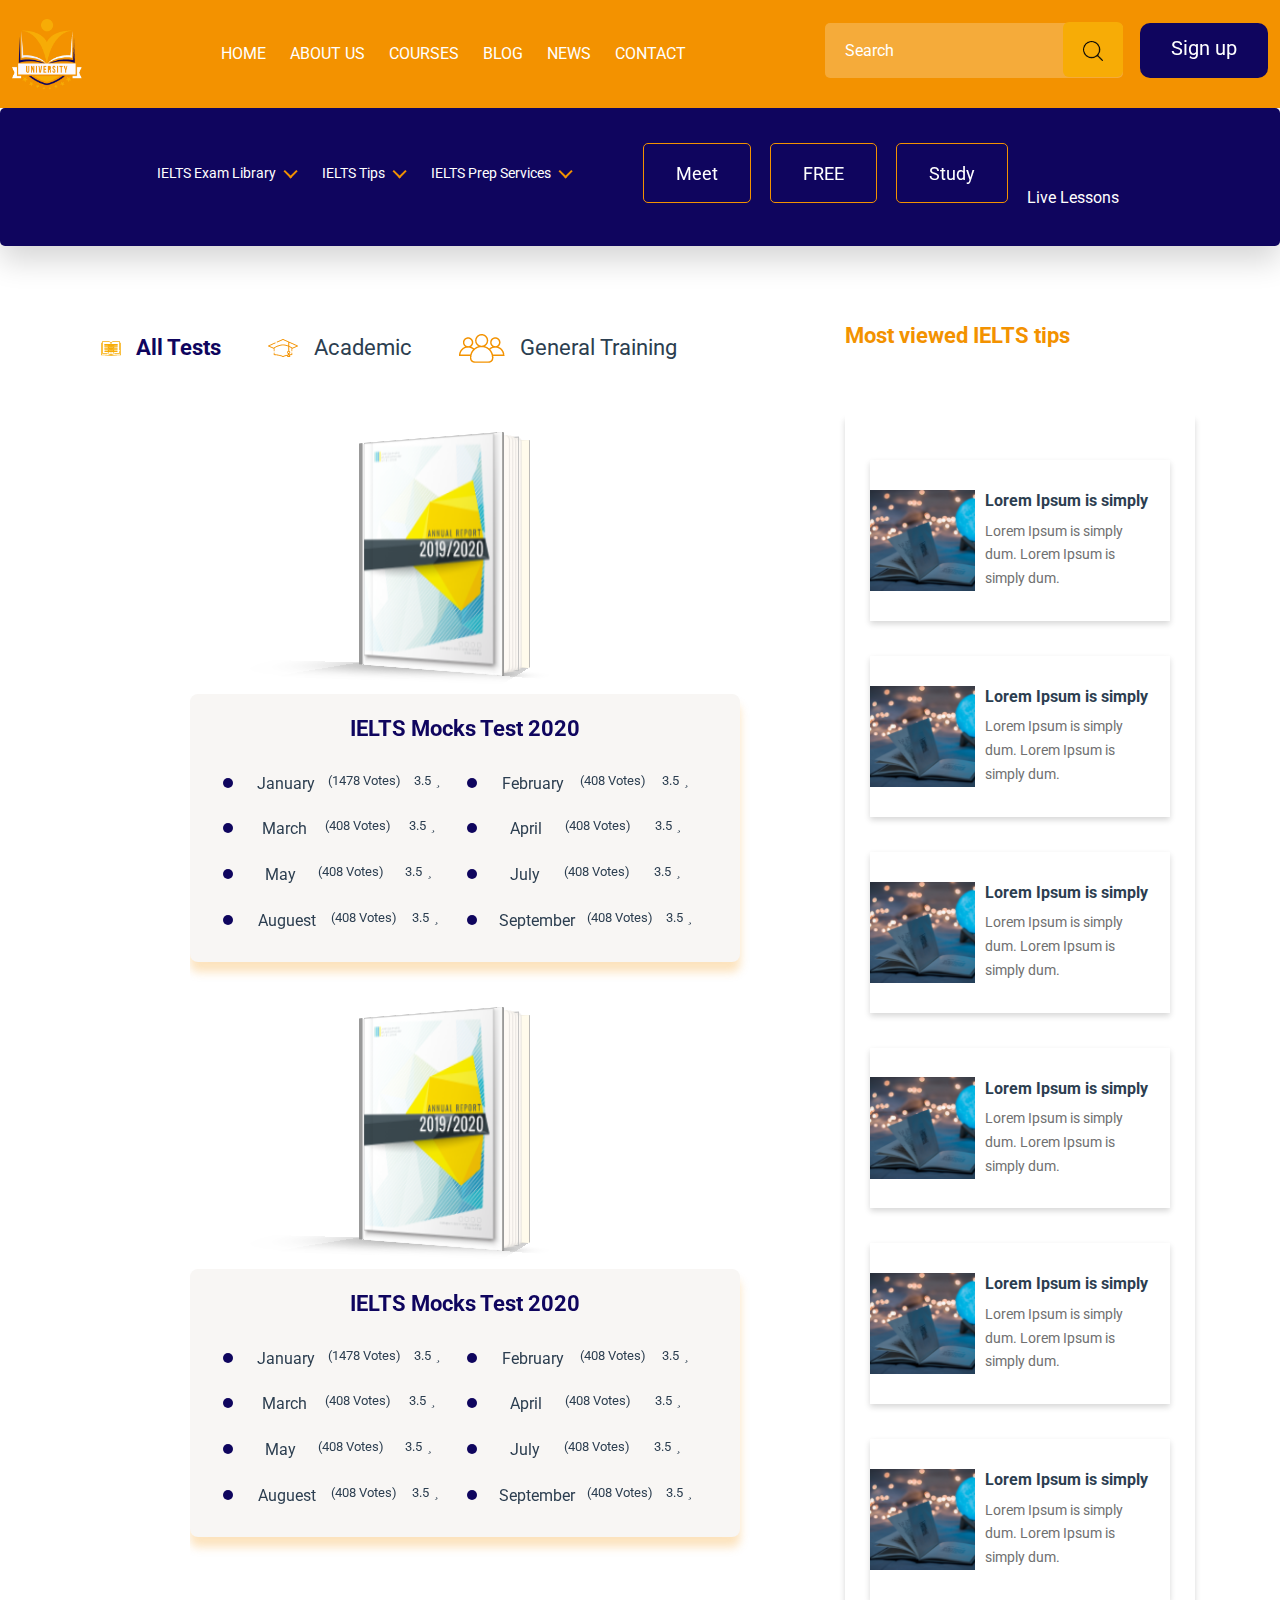
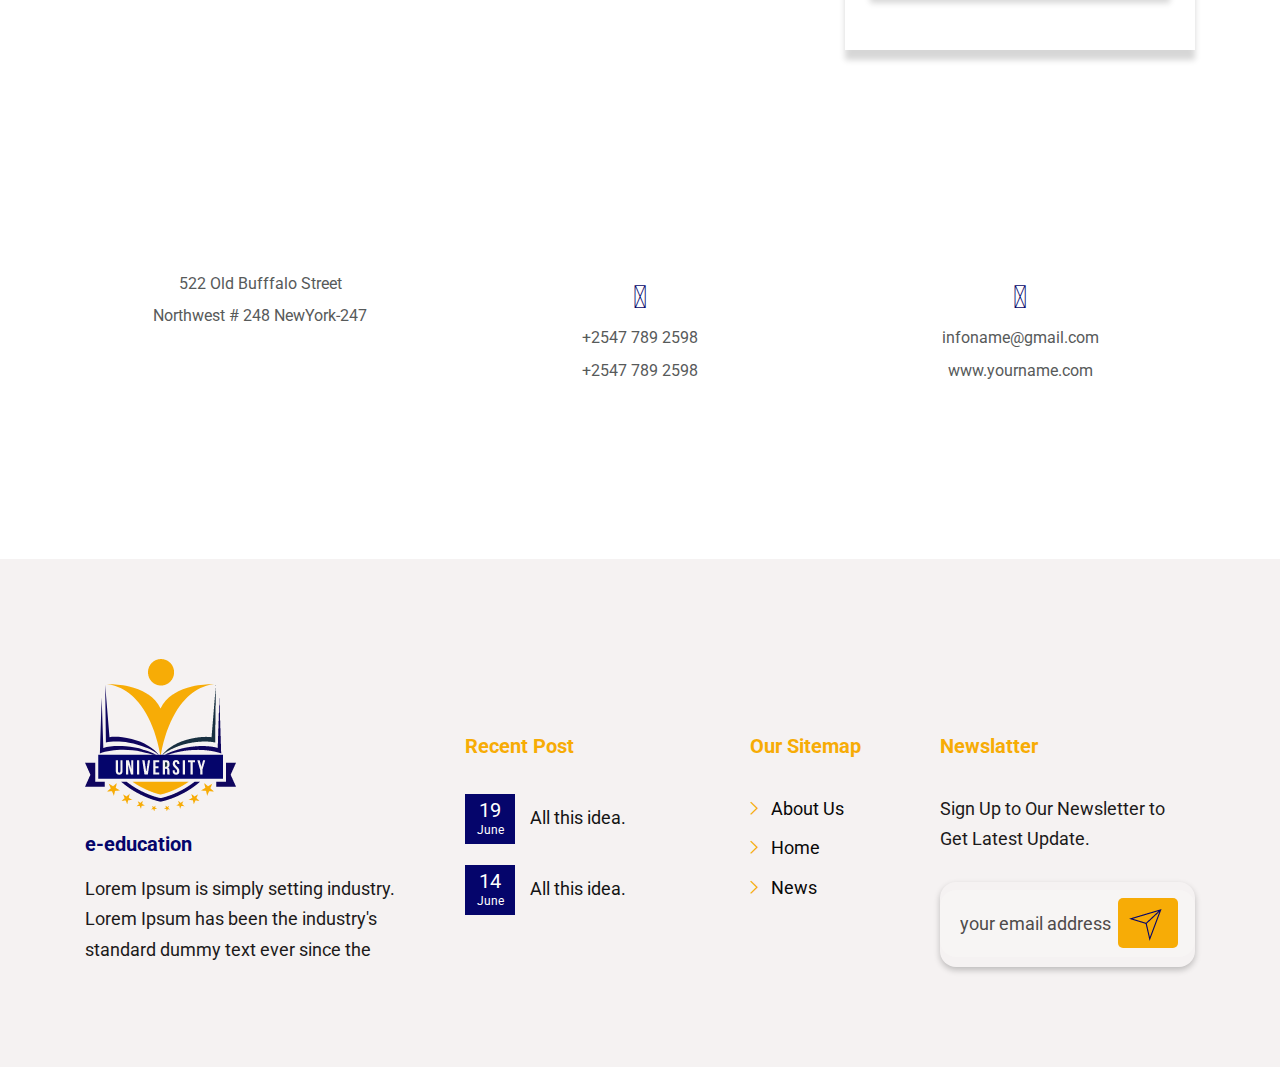
==== 1st assignment/webtem.html @ dbf41677 "Add files via upload" ====
<!DOCTYPE html>
<html lang="zxx">
    <head>
        <meta charset="UTF-8">
        <meta name="viewport" content="width=device-width, initial-scale=1.0">
        <meta http-equiv="X-UA-Compatible" content="IE=edge"/>
        <meta http-equiv="X-UA-Compatible" content="ie=edge">
        <title>
            E-Education - Charity Web Template</title>
        <!-- Place favicon.png in the root directory -->
        <link rel="shortcut icon" type="image/x-icon" href="assets/img/favicon.png">

        <!-- Stylesheet -->
        <link rel="stylesheet" href="assets/css/vendor.css">
        <link rel="stylesheet" href="assets/css/nice-select.css">
        <link rel="stylesheet" href="assets/css/style.css">
        <link rel="stylesheet" href="assets/css/responsive.css">

    </head>
    <body>

        <!-- preloader area start -->
        <!-- <div class="preloader" id="preloader">
        <div class="preloader-inner">
            <div class="spinner">
                <div class="dot1"></div>
                <div class="dot2"></div>
            </div>
        </div>
    </div>
    <div class="body-overlay" id="body-overlay"></div> -->
        <!-- preloader area end -->

        <!-- navbar start -->
        <div class="navbar-area bg-yellow">
            <nav class="navbar navbar-expand-lg">
                <div class="container nav-container">
                    <div class="responsive-mobile-menu">
                        <button
                            class="menu toggle-btn d-block d-lg-none"
                            data-target="#themefie_main_menu"
                            aria-expanded="false"
                            aria-label="Toggle navigation">
                            <span class="icon-left"></span>
                            <span class="icon-right"></span>
                        </button>
                    </div>
                    <div class="logo">
                        <a class="main-logo" href="index.html"><img src="assets/img/logo.png" alt="img"></a>
                    </div>
                    <div class="nav-right-part nav-right-part-mobile">
                        <ul>
                            <li>
                                <a class="search header-search" href="#">
                                    <i class="fa fa-search"></i>
                                </a>
                            </li>
                            <li class="">
                                <a class="login-btn" href="#">Sign up</a>
                            </li>
                        </ul>
                    </div>
                    <div class="collapse navbar-collapse" id="themefie_main_menu">
                        <ul class="navbar-nav menu-open">
                            <li>
                                <a href="index.html">HOME</a>
                            </li>
                            <li>
                                <a href="about.html">ABOUT US</a>
                            </li>
                            <li>
                                <a href="course.html">COURSES</a>
                            </li>
                            <li>
                                <a href="blog.html">BLOG</a>
                            </li>
                            <li>
                                <a href="news.html">NEWS</a>
                            </li>
                            <li>
                                <a href="contact.html">CONTACT</a>
                            </li>
                        </ul>
                    </div>
                    <div class="nav-right-part nav-right-part-desktop">
                        <ul>
                            <li>
                                <div class="single-search-wrap">
                                    <input type="text" placeholder="Search">
                                    <button><img src="assets/img/icon/searching.png"></button>
                                </div>
                            </li>
                            <li class="">
                                <a class="btn btn-blue" href="#">Sign up</a>
                            </li>
                        </ul>
                    </div>
                </div>
            </nav>
        </div>
        <!-- navbar end -->

        <!-- Filter Area start -->
        <div class="filter-area bg-blue">
            <div class="container">
                <div class="row">
                    <div class="col-12">
                        <ul class="filter-item">
                            <li>
                                <ul>
                                    <li>
                                        <select>
                                            <option data-display="IELTS Exam Library">IELTS Exam Library</option>
                                            <option value="1">Some option</option>
                                            <option value="2">Another option</option>
                                            <option value="3">A disabled option</option>
                                            <option value="4">Potato</option>
                                        </select>
                                    </li>
                                    <li>
                                        <select>
                                            <option data-display="IELTS Tips">IELTS Tips</option>
                                            <option value="1">Some option</option>
                                            <option value="2">Another option</option>
                                            <option value="3">A disabled option</option>
                                            <option value="4">Potato</option>
                                        </select>
                                    </li>
                                    <li>
                                        <select>
                                            <option data-display="IELTS Prep Services">IELTS Prep Services</option>
                                            <option value="1">Some option</option>
                                            <option value="2">Another option</option>
                                            <option value="3">A disabled option</option>
                                            <option value="4">Potato</option>
                                        </select>
                                    </li>
                                </ul>
                            </li>
                            <li>
                                <ul class="filter-button">
                                    <li>
                                        <a class="btn btn-outline" href="#">Meet</a>
                                    </li>
                                    <li>
                                        <a class="btn btn-outline" href="#">FREE</a>
                                    </li>
                                    <li>
                                        <a class="btn btn-outline" href="#">Study</a>
                                    </li>
                                    <li>
                                        <a href="#">Live Lessons</a>
                                    </li>
                                </ul>
                            </li>
                        </ul>
                    </div>
                </div>
            </div>
        </div>
        <!-- Filter Area End -->

        <div class="course-area">
            <div class="container">
                <div class="row">
                    <div class="col-lg-8">
                        <ul class="nav nav-pills" id="pills-tab" role="tablist">
                            <li class="nav-item" role="presentation">
                                <a
                                    class="nav-link active"
                                    id="pills-home-tab"
                                    data-toggle="pill"
                                    href="#pills-home"
                                    role="tab"
                                    aria-controls="pills-home"
                                    aria-selected="true"><img src="assets/img/icon/book.png" alt="Icon">
                                    All Tests</a>
                            </li>
                            <li class="nav-item" role="presentation">
                                <a
                                    class="nav-link"
                                    id="pills-profile-tab"
                                    data-toggle="pill"
                                    href="#pills-profile"
                                    role="tab"
                                    aria-controls="pills-profile"
                                    aria-selected="false"><img src="assets/img/icon/mortarboard.png" alt="Icon">
                                    Academic</a>
                            </li>
                            <li class="nav-item" role="presentation">
                                <a
                                    class="nav-link"
                                    id="pills-contact-tab"
                                    data-toggle="pill"
                                    href="#pills-contact"
                                    role="tab"
                                    aria-controls="pills-contact"
                                    aria-selected="false"><img src="assets/img/icon/group.png" alt="Icon">
                                    General Training</a>
                            </li>
                        </ul>
                        <div class="tab-content" id="pills-tabContent">
                            <div
                                class="tab-pane fade show active"
                                id="pills-home"
                                role="tabpanel"
                                aria-labelledby="pills-home-tab">
                                <div class="row">
                                    <div class="col-lg-12">
                                        <div>
                                            <ul class="align">
                                                <li>
                                                    <figure class='book'>
                                                        <!-- Front -->
                                                        <ul class='hardcover_front'>
                                                            <li>
                                                                <img src="assets/img/course/course.png" alt="" width="100%" height="100%">
                                                            </li>
                                                            <li></li>
                                                        </ul>

                                                        <!-- Pages -->
                                                        <ul class='page'>
                                                            <li></li>
                                                            <li>
                                                                <img
                                                                    src="https://lh3.googleusercontent.com/[base64]w411-h512-no?authuser=0"
                                                                    alt=""
                                                                    width="100%"
                                                                    height="100%">
                                                            </li>
                                                            <li></li>
                                                            <li></li>
                                                            <li></li>
                                                        </ul>

                                                        <!-- Back -->
                                                        <ul class='hardcover_back'>
                                                            <li></li>
                                                            <li></li>
                                                        </ul>
                                                        <ul class='book_spine'>
                                                            <li></li>
                                                            <li></li>
                                                        </ul>
                                                        <figcaption>
                                                            <div class="course-content">
                                                                <h3>IELTS Mocks Test 2020</h3>
                                                                <ul class="course-list">
                                                                    <li class="course-item pr-2">
                                                                        <ul>
                                                                            <li class="course-link course-title">
                                                                                <a href="#">January</a>
                                                                            </li>
                                                                            <li class="course-link">
                                                                                <a href="#">(1478 Votes)</a>
                                                                            </li>
                                                                            <li class="course-link course-rating">
                                                                                <a href="#">3.5
                                                                                    <i class="fas fa-star"></i>
                                                                                </a>
                                                                            </li>
                                                                        </ul>
                                                                    </li>
                                                                    <li class="course-item">
                                                                        <ul>
                                                                            <li class="course-link course-title">
                                                                                <a href="#">February</a>
                                                                            </li>
                                                                            <li class="course-link">
                                                                                <a href="#">(408 Votes)</a>
                                                                            </li>
                                                                            <li class="course-link course-rating">
                                                                                <a href="#">3.5
                                                                                    <i class="fas fa-star"></i>
                                                                                </a>
                                                                            </li>
                                                                        </ul>
                                                                    </li>
                                                                    <li class="course-item pr-2">
                                                                        <ul>
                                                                            <li class="course-link course-title">
                                                                                <a href="#">March</a>
                                                                            </li>
                                                                            <li class="course-link">
                                                                                <a href="#">(408 Votes)</a>
                                                                            </li>
                                                                            <li class="course-link course-rating">
                                                                                <a href="#">3.5
                                                                                    <i class="fas fa-star"></i>
                                                                                </a>
                                                                            </li>
                                                                        </ul>
                                                                    </li>
                                                                    <li class="course-item">
                                                                        <ul>
                                                                            <li class="course-link course-title">
                                                                                <a href="#">April</a>
                                                                            </li>
                                                                            <li class="course-link">
                                                                                <a href="#">(408 Votes)</a>
                                                                            </li>
                                                                            <li class="course-link course-rating">
                                                                                <a href="#">3.5
                                                                                    <i class="fas fa-star"></i>
                                                                                </a>
                                                                            </li>
                                                                        </ul>
                                                                    </li>
                                                                    <li class="course-item pr-2">
                                                                        <ul>
                                                                            <li class="course-link course-title">
                                                                                <a href="#">May</a>
                                                                            </li>
                                                                            <li class="course-link">
                                                                                <a href="#">(408 Votes)</a>
                                                                            </li>
                                                                            <li class="course-link course-rating">
                                                                                <a href="#">3.5
                                                                                    <i class="fas fa-star"></i>
                                                                                </a>
                                                                            </li>
                                                                        </ul>
                                                                    </li>
                                                                    <li class="course-item">
                                                                        <ul>
                                                                            <li class="course-link course-title">
                                                                                <a href="#">July</a>
                                                                            </li>
                                                                            <li class="course-link">
                                                                                <a href="#">(408 Votes)</a>
                                                                            </li>
                                                                            <li class="course-link course-rating">
                                                                                <a href="#">3.5
                                                                                    <i class="fas fa-star"></i>
                                                                                </a>
                                                                            </li>
                                                                        </ul>
                                                                    </li>
                                                                    <li class="course-item pr-2">
                                                                        <ul>
                                                                            <li class="course-link course-title">
                                                                                <a href="#">Auguest</a>
                                                                            </li>
                                                                            <li class="course-link">
                                                                                <a href="#">(408 Votes)</a>
                                                                            </li>
                                                                            <li class="course-link course-rating">
                                                                                <a href="#">3.5
                                                                                    <i class="fas fa-star"></i>
                                                                                </a>
                                                                            </li>
                                                                        </ul>
                                                                    </li>
                                                                    <li class="course-item">
                                                                        <ul>
                                                                            <li class="course-link course-title">
                                                                                <a href="#">September</a>
                                                                            </li>
                                                                            <li class="course-link">
                                                                                <a href="#">(408 Votes)</a>
                                                                            </li>
                                                                            <li class="course-link course-rating">
                                                                                <a href="#">3.5
                                                                                    <i class="fas fa-star"></i>
                                                                                </a>
                                                                            </li>
                                                                        </ul>
                                                                    </li>
                                                                </ul>
                                                            </div>
                                                        </figcaption>
                                                    </figure>
                                                </li>
                                            </ul>
                                        </div>
                                    </div>
                                    <div class="col-lg-12">
                                        <div>
                                            <ul class="align">
                                                <li>
                                                    <figure class='book'>
                                                        <!-- Front -->
                                                        <ul class='hardcover_front'>
                                                            <li>
                                                                <img src="assets/img/course/course.png" alt="" width="100%" height="100%">
                                                            </li>
                                                            <li></li>
                                                        </ul>

                                                        <!-- Pages -->
                                                        <ul class='page'>
                                                            <li></li>
                                                            <li>
                                                                <img
                                                                    src="https://lh3.googleusercontent.com/[base64]w411-h512-no?authuser=0"
                                                                    alt=""
                                                                    width="100%"
                                                                    height="100%">
                                                            </li>
                                                            <li></li>
                                                            <li></li>
                                                            <li></li>
                                                        </ul>

                                                        <!-- Back -->
                                                        <ul class='hardcover_back'>
                                                            <li></li>
                                                            <li></li>
                                                        </ul>
                                                        <ul class='book_spine'>
                                                            <li></li>
                                                            <li></li>
                                                        </ul>
                                                        <figcaption>
                                                            <div class="course-content">
                                                                <h3>IELTS Mocks Test 2020</h3>
                                                                <ul class="course-list">
                                                                    <li class="course-item pr-2">
                                                                        <ul>
                                                                            <li class="course-link course-title">
                                                                                <a href="#">January</a>
                                                                            </li>
                                                                            <li class="course-link">
                                                                                <a href="#">(1478 Votes)</a>
                                                                            </li>
                                                                            <li class="course-link course-rating">
                                                                                <a href="#">3.5
                                                                                    <i class="fas fa-star"></i>
                                                                                </a>
                                                                            </li>
                                                                        </ul>
                                                                    </li>
                                                                    <li class="course-item">
                                                                        <ul>
                                                                            <li class="course-link course-title">
                                                                                <a href="#">February</a>
                                                                            </li>
                                                                            <li class="course-link">
                                                                                <a href="#">(408 Votes)</a>
                                                                            </li>
                                                                            <li class="course-link course-rating">
                                                                                <a href="#">3.5
                                                                                    <i class="fas fa-star"></i>
                                                                                </a>
                                                                            </li>
                                                                        </ul>
                                                                    </li>
                                                                    <li class="course-item pr-2">
                                                                        <ul>
                                                                            <li class="course-link course-title">
                                                                                <a href="#">March</a>
                                                                            </li>
                                                                            <li class="course-link">
                                                                                <a href="#">(408 Votes)</a>
                                                                            </li>
                                                                            <li class="course-link course-rating">
                                                                                <a href="#">3.5
                                                                                    <i class="fas fa-star"></i>
                                                                                </a>
                                                                            </li>
                                                                        </ul>
                                                                    </li>
                                                                    <li class="course-item">
                                                                        <ul>
                                                                            <li class="course-link course-title">
                                                                                <a href="#">April</a>
                                                                            </li>
                                                                            <li class="course-link">
                                                                                <a href="#">(408 Votes)</a>
                                                                            </li>
                                                                            <li class="course-link course-rating">
                                                                                <a href="#">3.5
                                                                                    <i class="fas fa-star"></i>
                                                                                </a>
                                                                            </li>
                                                                        </ul>
                                                                    </li>
                                                                    <li class="course-item pr-2">
                                                                        <ul>
                                                                            <li class="course-link course-title">
                                                                                <a href="#">May</a>
                                                                            </li>
                                                                            <li class="course-link">
                                                                                <a href="#">(408 Votes)</a>
                                                                            </li>
                                                                            <li class="course-link course-rating">
                                                                                <a href="#">3.5
                                                                                    <i class="fas fa-star"></i>
                                                                                </a>
                                                                            </li>
                                                                        </ul>
                                                                    </li>
                                                                    <li class="course-item">
                                                                        <ul>
                                                                            <li class="course-link course-title">
                                                                                <a href="#">July</a>
                                                                            </li>
                                                                            <li class="course-link">
                                                                                <a href="#">(408 Votes)</a>
                                                                            </li>
                                                                            <li class="course-link course-rating">
                                                                                <a href="#">3.5
                                                                                    <i class="fas fa-star"></i>
                                                                                </a>
                                                                            </li>
                                                                        </ul>
                                                                    </li>
                                                                    <li class="course-item pr-2">
                                                                        <ul>
                                                                            <li class="course-link course-title">
                                                                                <a href="#">Auguest</a>
                                                                            </li>
                                                                            <li class="course-link">
                                                                                <a href="#">(408 Votes)</a>
                                                                            </li>
                                                                            <li class="course-link course-rating">
                                                                                <a href="#">3.5
                                                                                    <i class="fas fa-star"></i>
                                                                                </a>
                                                                            </li>
                                                                        </ul>
                                                                    </li>
                                                                    <li class="course-item">
                                                                        <ul>
                                                                            <li class="course-link course-title">
                                                                                <a href="#">September</a>
                                                                            </li>
                                                                            <li class="course-link">
                                                                                <a href="#">(408 Votes)</a>
                                                                            </li>
                                                                            <li class="course-link course-rating">
                                                                                <a href="#">3.5
                                                                                    <i class="fas fa-star"></i>
                                                                                </a>
                                                                            </li>
                                                                        </ul>
                                                                    </li>
                                                                </ul>
                                                            </div>
                                                        </figcaption>
                                                    </figure>
                                                </li>
                                            </ul>
                                        </div>
                                    </div>

                                </div>
                            </div>
                            <div
                                class="tab-pane fade"
                                id="pills-profile"
                                role="tabpanel"
                                aria-labelledby="pills-profile-tab">
                                <div class="row">
                                    <div class="col-lg-12">
                                        <div>
                                            <ul class="align">
                                                <li>
                                                    <figure class='book'>
                                                        <!-- Front -->
                                                        <ul class='hardcover_front'>
                                                            <li>
                                                                <img src="assets/img/course/course.png" alt="" width="100%" height="100%">
                                                            </li>
                                                            <li></li>
                                                        </ul>

                                                        <!-- Pages -->
                                                        <ul class='page'>
                                                            <li></li>
                                                            <li>
                                                                <img
                                                                    src="https://lh3.googleusercontent.com/[base64]w411-h512-no?authuser=0"
                                                                    alt=""
                                                                    width="100%"
                                                                    height="100%">
                                                            </li>
                                                            <li></li>
                                                            <li></li>
                                                            <li></li>
                                                        </ul>

                                                        <!-- Back -->
                                                        <ul class='hardcover_back'>
                                                            <li></li>
                                                            <li></li>
                                                        </ul>
                                                        <ul class='book_spine'>
                                                            <li></li>
                                                            <li></li>
                                                        </ul>
                                                        <figcaption>
                                                            <div class="course-content">
                                                                <h3>IELTS Mocks Test 2020</h3>
                                                                <ul class="course-list">
                                                                    <li class="course-item pr-2">
                                                                        <ul>
                                                                            <li class="course-link course-title">
                                                                                <a href="#">January</a>
                                                                            </li>
                                                                            <li class="course-link">
                                                                                <a href="#">(1478 Votes)</a>
                                                                            </li>
                                                                            <li class="course-link course-rating">
                                                                                <a href="#">3.5
                                                                                    <i class="fas fa-star"></i>
                                                                                </a>
                                                                            </li>
                                                                        </ul>
                                                                    </li>
                                                                    <li class="course-item">
                                                                        <ul>
                                                                            <li class="course-link course-title">
                                                                                <a href="#">February</a>
                                                                            </li>
                                                                            <li class="course-link">
                                                                                <a href="#">(408 Votes)</a>
                                                                            </li>
                                                                            <li class="course-link course-rating">
                                                                                <a href="#">3.5
                                                                                    <i class="fas fa-star"></i>
                                                                                </a>
                                                                            </li>
                                                                        </ul>
                                                                    </li>
                                                                    <li class="course-item pr-2">
                                                                        <ul>
                                                                            <li class="course-link course-title">
                                                                                <a href="#">March</a>
                                                                            </li>
                                                                            <li class="course-link">
                                                                                <a href="#">(408 Votes)</a>
                                                                            </li>
                                                                            <li class="course-link course-rating">
                                                                                <a href="#">3.5
                                                                                    <i class="fas fa-star"></i>
                                                                                </a>
                                                                            </li>
                                                                        </ul>
                                                                    </li>
                                                                    <li class="course-item">
                                                                        <ul>
                                                                            <li class="course-link course-title">
                                                                                <a href="#">April</a>
                                                                            </li>
                                                                            <li class="course-link">
                                                                                <a href="#">(408 Votes)</a>
                                                                            </li>
                                                                            <li class="course-link course-rating">
                                                                                <a href="#">3.5
                                                                                    <i class="fas fa-star"></i>
                                                                                </a>
                                                                            </li>
                                                                        </ul>
                                                                    </li>
                                                                    <li class="course-item pr-2">
                                                                        <ul>
                                                                            <li class="course-link course-title">
                                                                                <a href="#">May</a>
                                                                            </li>
                                                                            <li class="course-link">
                                                                                <a href="#">(408 Votes)</a>
                                                                            </li>
                                                                            <li class="course-link course-rating">
                                                                                <a href="#">3.5
                                                                                    <i class="fas fa-star"></i>
                                                                                </a>
                                                                            </li>
                                                                        </ul>
                                                                    </li>
                                                                    <li class="course-item">
                                                                        <ul>
                                                                            <li class="course-link course-title">
                                                                                <a href="#">July</a>
                                                                            </li>
                                                                            <li class="course-link">
                                                                                <a href="#">(408 Votes)</a>
                                                                            </li>
                                                                            <li class="course-link course-rating">
                                                                                <a href="#">3.5
                                                                                    <i class="fas fa-star"></i>
                                                                                </a>
                                                                            </li>
                                                                        </ul>
                                                                    </li>
                                                                    <li class="course-item pr-2">
                                                                        <ul>
                                                                            <li class="course-link course-title">
                                                                                <a href="#">Auguest</a>
                                                                            </li>
                                                                            <li class="course-link">
                                                                                <a href="#">(408 Votes)</a>
                                                                            </li>
                                                                            <li class="course-link course-rating">
                                                                                <a href="#">3.5
                                                                                    <i class="fas fa-star"></i>
                                                                                </a>
                                                                            </li>
                                                                        </ul>
                                                                    </li>
                                                                    <li class="course-item">
                                                                        <ul>
                                                                            <li class="course-link course-title">
                                                                                <a href="#">September</a>
                                                                            </li>
                                                                            <li class="course-link">
                                                                                <a href="#">(408 Votes)</a>
                                                                            </li>
                                                                            <li class="course-link course-rating">
                                                                                <a href="#">3.5
                                                                                    <i class="fas fa-star"></i>
                                                                                </a>
                                                                            </li>
                                                                        </ul>
                                                                    </li>
                                                                </ul>
                                                            </div>
                                                        </figcaption>
                                                    </figure>
                                                </li>
                                            </ul>
                                        </div>
                                    </div>
                                    <div class="col-lg-12">
                                        <div>
                                            <ul class="align">
                                                <li>
                                                    <figure class='book'>
                                                        <!-- Front -->
                                                        <ul class='hardcover_front'>
                                                            <li>
                                                                <img src="assets/img/course/course.png" alt="" width="100%" height="100%">
                                                            </li>
                                                            <li></li>
                                                        </ul>

                                                        <!-- Pages -->
                                                        <ul class='page'>
                                                            <li></li>
                                                            <li>
                                                                <img
                                                                    src="https://lh3.googleusercontent.com/[base64]w411-h512-no?authuser=0"
                                                                    alt=""
                                                                    width="100%"
                                                                    height="100%">
                                                            </li>
                                                            <li></li>
                                                            <li></li>
                                                            <li></li>
                                                        </ul>

                                                        <!-- Back -->
                                                        <ul class='hardcover_back'>
                                                            <li></li>
                                                            <li></li>
                                                        </ul>
                                                        <ul class='book_spine'>
                                                            <li></li>
                                                            <li></li>
                                                        </ul>
                                                        <figcaption>
                                                            <div class="course-content">
                                                                <h3>IELTS Mocks Test 2020</h3>
                                                                <ul class="course-list">
                                                                    <li class="course-item pr-2">
                                                                        <ul>
                                                                            <li class="course-link course-title">
                                                                                <a href="#">January</a>
                                                                            </li>
                                                                            <li class="course-link">
                                                                                <a href="#">(1478 Votes)</a>
                                                                            </li>
                                                                            <li class="course-link course-rating">
                                                                                <a href="#">3.5
                                                                                    <i class="fas fa-star"></i>
                                                                                </a>
                                                                            </li>
                                                                        </ul>
                                                                    </li>
                                                                    <li class="course-item">
                                                                        <ul>
                                                                            <li class="course-link course-title">
                                                                                <a href="#">February</a>
                                                                            </li>
                                                                            <li class="course-link">
                                                                                <a href="#">(408 Votes)</a>
                                                                            </li>
                                                                            <li class="course-link course-rating">
                                                                                <a href="#">3.5
                                                                                    <i class="fas fa-star"></i>
                                                                                </a>
                                                                            </li>
                                                                        </ul>
                                                                    </li>
                                                                    <li class="course-item pr-2">
                                                                        <ul>
                                                                            <li class="course-link course-title">
                                                                                <a href="#">March</a>
                                                                            </li>
                                                                            <li class="course-link">
                                                                                <a href="#">(408 Votes)</a>
                                                                            </li>
                                                                            <li class="course-link course-rating">
                                                                                <a href="#">3.5
                                                                                    <i class="fas fa-star"></i>
                                                                                </a>
                                                                            </li>
                                                                        </ul>
                                                                    </li>
                                                                    <li class="course-item">
                                                                        <ul>
                                                                            <li class="course-link course-title">
                                                                                <a href="#">April</a>
                                                                            </li>
                                                                            <li class="course-link">
                                                                                <a href="#">(408 Votes)</a>
                                                                            </li>
                                                                            <li class="course-link course-rating">
                                                                                <a href="#">3.5
                                                                                    <i class="fas fa-star"></i>
                                                                                </a>
                                                                            </li>
                                                                        </ul>
                                                                    </li>
                                                                    <li class="course-item pr-2">
                                                                        <ul>
                                                                            <li class="course-link course-title">
                                                                                <a href="#">May</a>
                                                                            </li>
                                                                            <li class="course-link">
                                                                                <a href="#">(408 Votes)</a>
                                                                            </li>
                                                                            <li class="course-link course-rating">
                                                                                <a href="#">3.5
                                                                                    <i class="fas fa-star"></i>
                                                                                </a>
                                                                            </li>
                                                                        </ul>
                                                                    </li>
                                                                    <li class="course-item">
                                                                        <ul>
                                                                            <li class="course-link course-title">
                                                                                <a href="#">July</a>
                                                                            </li>
                                                                            <li class="course-link">
                                                                                <a href="#">(408 Votes)</a>
                                                                            </li>
                                                                            <li class="course-link course-rating">
                                                                                <a href="#">3.5
                                                                                    <i class="fas fa-star"></i>
                                                                                </a>
                                                                            </li>
                                                                        </ul>
                                                                    </li>
                                                                    <li class="course-item pr-2">
                                                                        <ul>
                                                                            <li class="course-link course-title">
                                                                                <a href="#">Auguest</a>
                                                                            </li>
                                                                            <li class="course-link">
                                                                                <a href="#">(408 Votes)</a>
                                                                            </li>
                                                                            <li class="course-link course-rating">
                                                                                <a href="#">3.5
                                                                                    <i class="fas fa-star"></i>
                                                                                </a>
                                                                            </li>
                                                                        </ul>
                                                                    </li>
                                                                    <li class="course-item">
                                                                        <ul>
                                                                            <li class="course-link course-title">
                                                                                <a href="#">September</a>
                                                                            </li>
                                                                            <li class="course-link">
                                                                                <a href="#">(408 Votes)</a>
                                                                            </li>
                                                                            <li class="course-link course-rating">
                                                                                <a href="#">3.5
                                                                                    <i class="fas fa-star"></i>
                                                                                </a>
                                                                            </li>
                                                                        </ul>
                                                                    </li>
                                                                </ul>
                                                            </div>
                                                        </figcaption>
                                                    </figure>
                                                </li>
                                            </ul>
                                        </div>
                                    </div>

                                </div>
                            </div>
                            <div
                                class="tab-pane fade"
                                id="pills-contact"
                                role="tabpanel"
                                aria-labelledby="pills-contact-tab">
                                <div class="row">
                                    <div class="col-lg-12">
                                        <div>
                                            <ul class="align">
                                                <li>
                                                    <figure class='book'>
                                                        <!-- Front -->
                                                        <ul class='hardcover_front'>
                                                            <li>
                                                                <img src="assets/img/course/course.png" alt="" width="100%" height="100%">
                                                            </li>
                                                            <li></li>
                                                        </ul>

                                                        <!-- Pages -->
                                                        <ul class='page'>
                                                            <li></li>
                                                            <li>
                                                                <img
                                                                    src="https://lh3.googleusercontent.com/[base64]w411-h512-no?authuser=0"
                                                                    alt=""
                                                                    width="100%"
                                                                    height="100%">
                                                            </li>
                                                            <li></li>
                                                            <li></li>
                                                            <li></li>
                                                        </ul>

                                                        <!-- Back -->
                                                        <ul class='hardcover_back'>
                                                            <li></li>
                                                            <li></li>
                                                        </ul>
                                                        <ul class='book_spine'>
                                                            <li></li>
                                                            <li></li>
                                                        </ul>
                                                        <figcaption>
                                                            <div class="course-content">
                                                                <h3>IELTS Mocks Test 2020</h3>
                                                                <ul class="course-list">
                                                                    <li class="course-item pr-2">
                                                                        <ul>
                                                                            <li class="course-link course-title">
                                                                                <a href="#">January</a>
                                                                            </li>
                                                                            <li class="course-link">
                                                                                <a href="#">(1478 Votes)</a>
                                                                            </li>
                                                                            <li class="course-link course-rating">
                                                                                <a href="#">3.5
                                                                                    <i class="fas fa-star"></i>
                                                                                </a>
                                                                            </li>
                                                                        </ul>
                                                                    </li>
                                                                    <li class="course-item">
                                                                        <ul>
                                                                            <li class="course-link course-title">
                                                                                <a href="#">February</a>
                                                                            </li>
                                                                            <li class="course-link">
                                                                                <a href="#">(408 Votes)</a>
                                                                            </li>
                                                                            <li class="course-link course-rating">
                                                                                <a href="#">3.5
                                                                                    <i class="fas fa-star"></i>
                                                                                </a>
                                                                            </li>
                                                                        </ul>
                                                                    </li>
                                                                    <li class="course-item pr-2">
                                                                        <ul>
                                                                            <li class="course-link course-title">
                                                                                <a href="#">March</a>
                                                                            </li>
                                                                            <li class="course-link">
                                                                                <a href="#">(408 Votes)</a>
                                                                            </li>
                                                                            <li class="course-link course-rating">
                                                                                <a href="#">3.5
                                                                                    <i class="fas fa-star"></i>
                                                                                </a>
                                                                            </li>
                                                                        </ul>
                                                                    </li>
                                                                    <li class="course-item">
                                                                        <ul>
                                                                            <li class="course-link course-title">
                                                                                <a href="#">April</a>
                                                                            </li>
                                                                            <li class="course-link">
                                                                                <a href="#">(408 Votes)</a>
                                                                            </li>
                                                                            <li class="course-link course-rating">
                                                                                <a href="#">3.5
                                                                                    <i class="fas fa-star"></i>
                                                                                </a>
                                                                            </li>
                                                                        </ul>
                                                                    </li>
                                                                    <li class="course-item pr-2">
                                                                        <ul>
                                                                            <li class="course-link course-title">
                                                                                <a href="#">May</a>
                                                                            </li>
                                                                            <li class="course-link">
                                                                                <a href="#">(408 Votes)</a>
                                                                            </li>
                                                                            <li class="course-link course-rating">
                                                                                <a href="#">3.5
                                                                                    <i class="fas fa-star"></i>
                                                                                </a>
                                                                            </li>
                                                                        </ul>
                                                                    </li>
                                                                    <li class="course-item">
                                                                        <ul>
                                                                            <li class="course-link course-title">
                                                                                <a href="#">July</a>
                                                                            </li>
                                                                            <li class="course-link">
                                                                                <a href="#">(408 Votes)</a>
                                                                            </li>
                                                                            <li class="course-link course-rating">
                                                                                <a href="#">3.5
                                                                                    <i class="fas fa-star"></i>
                                                                                </a>
                                                                            </li>
                                                                        </ul>
                                                                    </li>
                                                                    <li class="course-item pr-2">
                                                                        <ul>
                                                                            <li class="course-link course-title">
                                                                                <a href="#">Auguest</a>
                                                                            </li>
                                                                            <li class="course-link">
                                                                                <a href="#">(408 Votes)</a>
                                                                            </li>
                                                                            <li class="course-link course-rating">
                                                                                <a href="#">3.5
                                                                                    <i class="fas fa-star"></i>
                                                                                </a>
                                                                            </li>
                                                                        </ul>
                                                                    </li>
                                                                    <li class="course-item">
                                                                        <ul>
                                                                            <li class="course-link course-title">
                                                                                <a href="#">September</a>
                                                                            </li>
                                                                            <li class="course-link">
                                                                                <a href="#">(408 Votes)</a>
                                                                            </li>
                                                                            <li class="course-link course-rating">
                                                                                <a href="#">3.5
                                                                                    <i class="fas fa-star"></i>
                                                                                </a>
                                                                            </li>
                                                                        </ul>
                                                                    </li>
                                                                </ul>
                                                            </div>
                                                        </figcaption>
                                                    </figure>
                                                </li>
                                            </ul>
                                        </div>
                                    </div>
                                    <div class="col-lg-12">
                                        <div>
                                            <ul class="align">
                                                <li>
                                                    <figure class='book'>
                                                        <!-- Front -->
                                                        <ul class='hardcover_front'>
                                                            <li>
                                                                <img src="assets/img/course/course.png" alt="" width="100%" height="100%">
                                                            </li>
                                                            <li></li>
                                                        </ul>

                                                        <!-- Pages -->
                                                        <ul class='page'>
                                                            <li></li>
                                                            <li>
                                                                <img
                                                                    src="https://lh3.googleusercontent.com/[base64]w411-h512-no?authuser=0"
                                                                    alt=""
                                                                    width="100%"
                                                                    height="100%">
                                                            </li>
                                                            <li></li>
                                                            <li></li>
                                                            <li></li>
                                                        </ul>

                                                        <!-- Back -->
                                                        <ul class='hardcover_back'>
                                                            <li></li>
                                                            <li></li>
                                                        </ul>
                                                        <ul class='book_spine'>
                                                            <li></li>
                                                            <li></li>
                                                        </ul>
                                                        <figcaption>
                                                            <div class="course-content">
                                                                <h3>IELTS Mocks Test 2020</h3>
                                                                <ul class="course-list">
                                                                    <li class="course-item pr-2">
                                                                        <ul>
                                                                            <li class="course-link course-title">
                                                                                <a href="#">January</a>
                                                                            </li>
                                                                            <li class="course-link">
                                                                                <a href="#">(1478 Votes)</a>
                                                                            </li>
                                                                            <li class="course-link course-rating">
                                                                                <a href="#">3.5
                                                                                    <i class="fas fa-star"></i>
                                                                                </a>
                                                                            </li>
                                                                        </ul>
                                                                    </li>
                                                                    <li class="course-item">
                                                                        <ul>
                                                                            <li class="course-link course-title">
                                                                                <a href="#">February</a>
                                                                            </li>
                                                                            <li class="course-link">
                                                                                <a href="#">(408 Votes)</a>
                                                                            </li>
                                                                            <li class="course-link course-rating">
                                                                                <a href="#">3.5
                                                                                    <i class="fas fa-star"></i>
                                                                                </a>
                                                                            </li>
                                                                        </ul>
                                                                    </li>
                                                                    <li class="course-item pr-2">
                                                                        <ul>
                                                                            <li class="course-link course-title">
                                                                                <a href="#">March</a>
                                                                            </li>
                                                                            <li class="course-link">
                                                                                <a href="#">(408 Votes)</a>
                                                                            </li>
                                                                            <li class="course-link course-rating">
                                                                                <a href="#">3.5
                                                                                    <i class="fas fa-star"></i>
                                                                                </a>
                                                                            </li>
                                                                        </ul>
                                                                    </li>
                                                                    <li class="course-item">
                                                                        <ul>
                                                                            <li class="course-link course-title">
                                                                                <a href="#">April</a>
                                                                            </li>
                                                                            <li class="course-link">
                                                                                <a href="#">(408 Votes)</a>
                                                                            </li>
                                                                            <li class="course-link course-rating">
                                                                                <a href="#">3.5
                                                                                    <i class="fas fa-star"></i>
                                                                                </a>
                                                                            </li>
                                                                        </ul>
                                                                    </li>
                                                                    <li class="course-item pr-2">
                                                                        <ul>
                                                                            <li class="course-link course-title">
                                                                                <a href="#">May</a>
                                                                            </li>
                                                                            <li class="course-link">
                                                                                <a href="#">(408 Votes)</a>
                                                                            </li>
                                                                            <li class="course-link course-rating">
                                                                                <a href="#">3.5
                                                                                    <i class="fas fa-star"></i>
                                                                                </a>
                                                                            </li>
                                                                        </ul>
                                                                    </li>
                                                                    <li class="course-item">
                                                                        <ul>
                                                                            <li class="course-link course-title">
                                                                                <a href="#">July</a>
                                                                            </li>
                                                                            <li class="course-link">
                                                                                <a href="#">(408 Votes)</a>
                                                                            </li>
                                                                            <li class="course-link course-rating">
                                                                                <a href="#">3.5
                                                                                    <i class="fas fa-star"></i>
                                                                                </a>
                                                                            </li>
                                                                        </ul>
                                                                    </li>
                                                                    <li class="course-item pr-2">
                                                                        <ul>
                                                                            <li class="course-link course-title">
                                                                                <a href="#">Auguest</a>
                                                                            </li>
                                                                            <li class="course-link">
                                                                                <a href="#">(408 Votes)</a>
                                                                            </li>
                                                                            <li class="course-link course-rating">
                                                                                <a href="#">3.5
                                                                                    <i class="fas fa-star"></i>
                                                                                </a>
                                                                            </li>
                                                                        </ul>
                                                                    </li>
                                                                    <li class="course-item">
                                                                        <ul>
                                                                            <li class="course-link course-title">
                                                                                <a href="#">September</a>
                                                                            </li>
                                                                            <li class="course-link">
                                                                                <a href="#">(408 Votes)</a>
                                                                            </li>
                                                                            <li class="course-link course-rating">
                                                                                <a href="#">3.5
                                                                                    <i class="fas fa-star"></i>
                                                                                </a>
                                                                            </li>
                                                                        </ul>
                                                                    </li>
                                                                </ul>
                                                            </div>
                                                        </figcaption>
                                                    </figure>
                                                </li>
                                            </ul>
                                        </div>
                                    </div>
                                </div>
                            </div>
                        </div>
                    </div>
                    <div class="col-lg-4">
                        <h4 class="widget-title">Most viewed IELTS tips</h4>
                        <div class="sidebar">
                            <div class="sidebar-post-item">
                                <div class="post-img">
                                    <img src="assets/img/course/post.png" alt="Post">
                                </div>
                                <div class="post-content">
                                    <h4>
                                        <a href="#">Lorem Ipsum is simply</a>
                                    </h4>
                                    <p>Lorem Ipsum is simply dum. Lorem Ipsum is simply dum.</p>
                                </div>
                            </div>
                            <div class="sidebar-post-item mt-50">
                                <div class="post-img">
                                    <img src="assets/img/course/post.png" alt="Post">
                                </div>
                                <div class="post-content">
                                    <h4>
                                        <a href="#">Lorem Ipsum is simply</a>
                                    </h4>
                                    <p>Lorem Ipsum is simply dum. Lorem Ipsum is simply dum.</p>
                                </div>
                            </div>
                            <div class="sidebar-post-item mt-50">
                                <div class="post-img">
                                    <img src="assets/img/course/post.png" alt="Post">
                                </div>
                                <div class="post-content">
                                    <h4>
                                        <a href="#">Lorem Ipsum is simply</a>
                                    </h4>
                                    <p>Lorem Ipsum is simply dum. Lorem Ipsum is simply dum.</p>
                                </div>
                            </div>
                            <div class="sidebar-post-item mt-50">
                                <div class="post-img">
                                    <img src="assets/img/course/post.png" alt="Post">
                                </div>
                                <div class="post-content">
                                    <h4>
                                        <a href="#">Lorem Ipsum is simply</a>
                                    </h4>
                                    <p>Lorem Ipsum is simply dum. Lorem Ipsum is simply dum.</p>
                                </div>
                            </div>
                            <div class="sidebar-post-item mt-50">
                                <div class="post-img">
                                    <img src="assets/img/course/post.png" alt="Post">
                                </div>
                                <div class="post-content">
                                    <h4>
                                        <a href="#">Lorem Ipsum is simply</a>
                                    </h4>
                                    <p>Lorem Ipsum is simply dum. Lorem Ipsum is simply dum.</p>
                                </div>
                            </div>
                            <div class="sidebar-post-item mt-50">
                                <div class="post-img">
                                    <img src="assets/img/course/post.png" alt="Post">
                                </div>
                                <div class="post-content">
                                    <h4>
                                        <a href="#">Lorem Ipsum is simply</a>
                                    </h4>
                                    <p>Lorem Ipsum is simply dum. Lorem Ipsum is simply dum.</p>
                                </div>
                            </div>
                        </div>
                    </div>
                </div>
            </div>
        </div>

        <div class="contact-area">
            <div class="container">
                <div class="row">
                    <div class="col-md-4">
                        <div class="contact-item">
                            <i class="fas fa-map-marker-alt"></i>
                            <span>522 Old Bufffalo Street</span>
                            <span>Northwest # 248 NewYork-247</span>
                        </div>
                    </div>
                    <div class="col-md-4">
                        <div class="contact-item">
                            <i class="fas fa-phone"></i>
                            <span>+2547 789 2598</span>
                            <span>+2547 789 2598</span>
                        </div>
                    </div>
                    <div class="col-md-4">
                        <div class="contact-item">
                            <i class="fas fa-envelope"></i>
                            <span>infoname@gmail.com</span>
                            <span>www.yourname.com</span>
                        </div>
                    </div>
                </div>
            </div>
        </div>

        <!-- footer area start -->
        <footer class="footer-area">
            <div class="container">
                <div class="row">
                    <div class="col-lg-4 col-sm-6">
                        <div class="footer-widget widget widget_address">
                            <a class="logo" href="#"><img src="assets/img/logo-2.png" alt="#"></a>
                            <h5 class="widget-title">e-education</h5>
                            <p>Lorem Ipsum is simply setting industry. Lorem Ipsum has been the industry's
                                standard dummy text ever since the
                            </p>
                        </div>
                    </div>
                    <div class="col-lg-3 col-sm-6">
                        <div class="footer-widget widget widget_post">
                            <h4 class="widget-title">Recent Post</h4>
                            <div class="media align-items-center">
                                <div class="media-left text-center">
                                    <h5>19</h5>
                                    <h6>June</h6>
                                </div>
                                <div class="media-body">
                                    <a href="#">All this idea.</a>
                                </div>
                            </div>
                            <div class="media align-items-center">
                                <div class="media-left text-center">
                                    <h5>14</h5>
                                    <h6>June</h6>
                                </div>
                                <div class="media-body">
                                    <a href="#">All this idea.</a>
                                </div>
                            </div>
                        </div>
                    </div>
                    <div class="col-lg-2 col-sm-6">
                        <div class="footer-widget widget widget_link">
                            <h4 class="widget-title">Our Sitemap</h4>
                            <ul>
                                <li>
                                    <a href="#">
                                        <i class="la la-angle-right"></i>About Us</a>
                                </li>
                                <li>
                                    <a href="#">
                                        <i class="la la-angle-right"></i>Home</a>
                                </li>
                                <li>
                                    <a href="#">
                                        <i class="la la-angle-right"></i>News</a>
                                </li>
                            </ul>
                        </div>
                    </div>
                    <div class="col-lg-3 col-sm-6">
                        <div class="footer-widget widget widget_contact">
                            <h4 class="widget-title">Newslatter</h4>
                            <p>Sign Up to Our Newsletter to Get Latest Update.</p>
                            <div class="single-search-wrap">
                                <input type="text" placeholder="your email address">
                                <button><img src="assets/img/icon/paper-plane.png"></button>
                            </div>
                        </div>
                    </div>
                </div>
            </div>
        </footer>
        <!-- footer area end -->

        <!-- back to top area start -->
        <div class="back-to-top">
            <span class="back-top">
                <i class="la la-arrow-up"></i>
            </span>
        </div>
        <!-- back to top area end -->

        <!-- all plugins here -->
        <script src="assets/js/vendor.js"></script>
        <!-- nice-select js  -->
        <script src="assets/js/jquery.nice-select.min.js"></script>
        <!-- main js  -->
        <script src="assets/js/main.js"></script>
    </body>
</html>
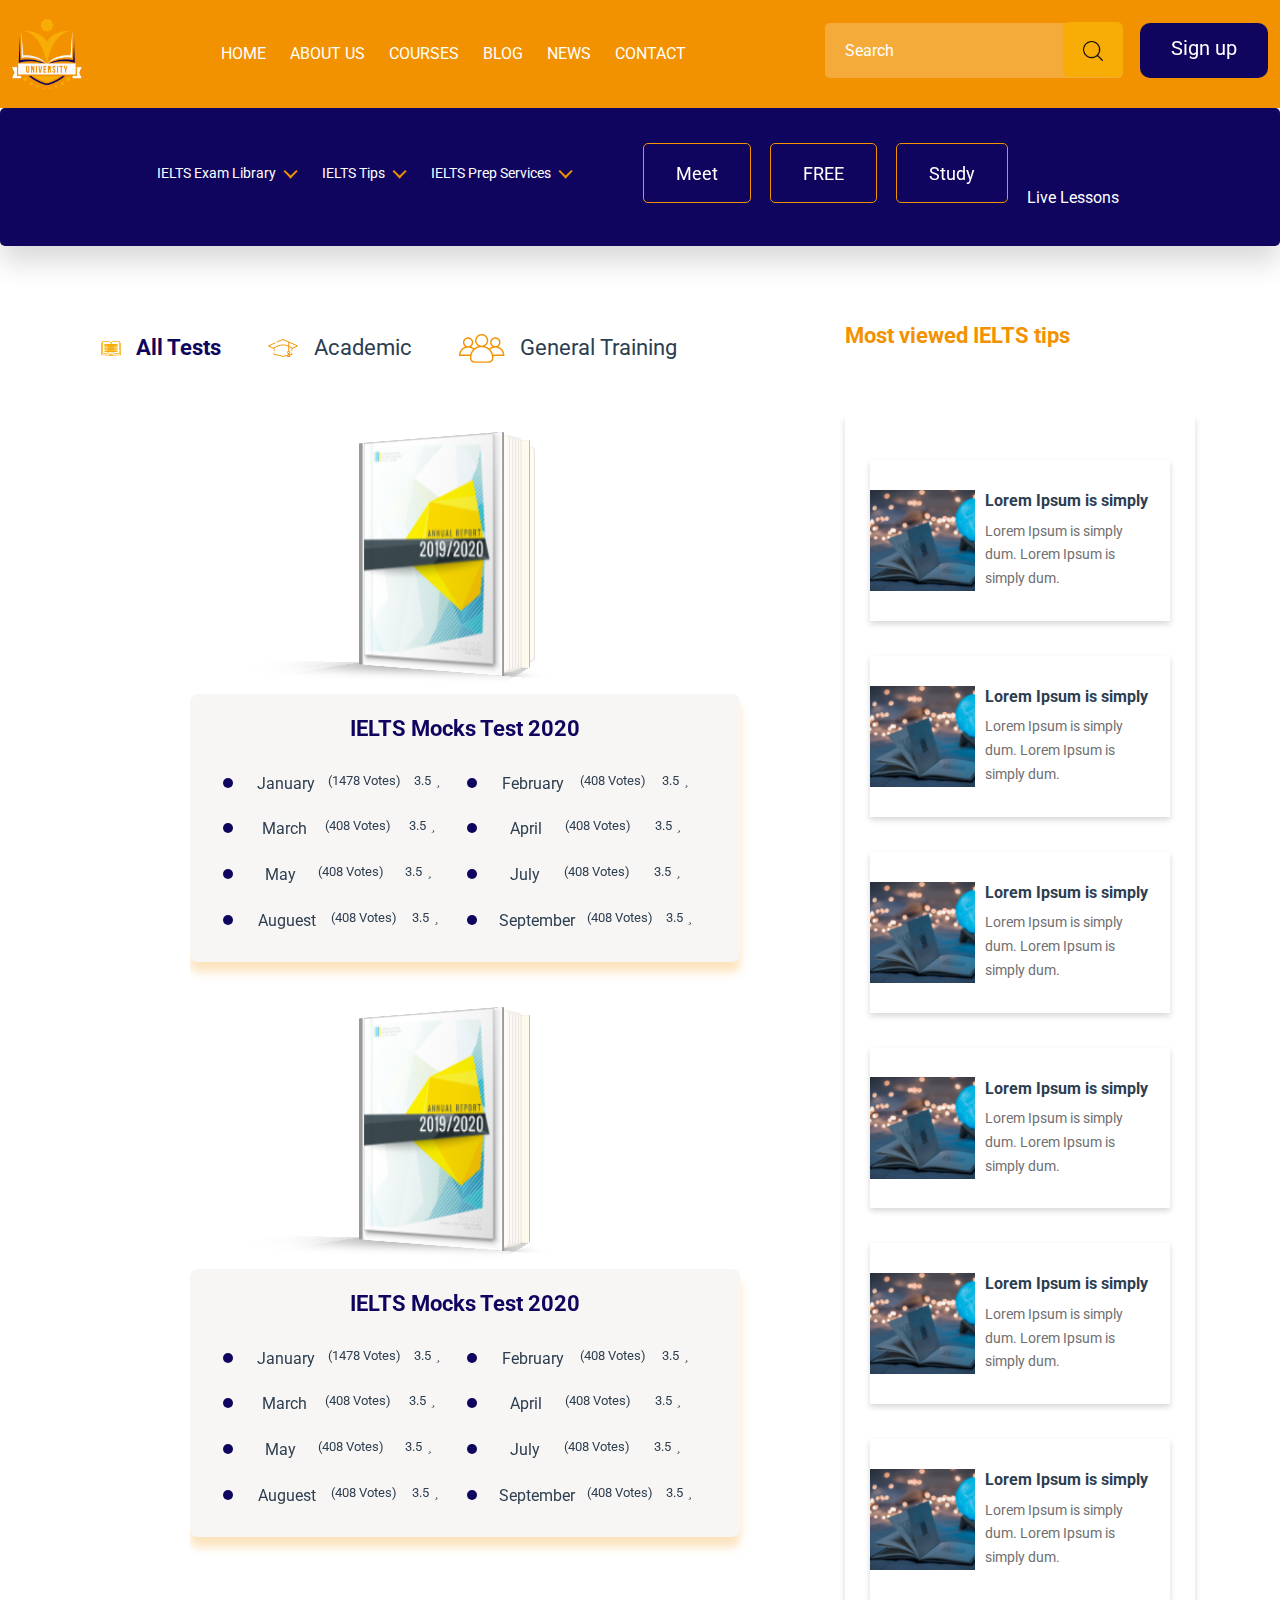
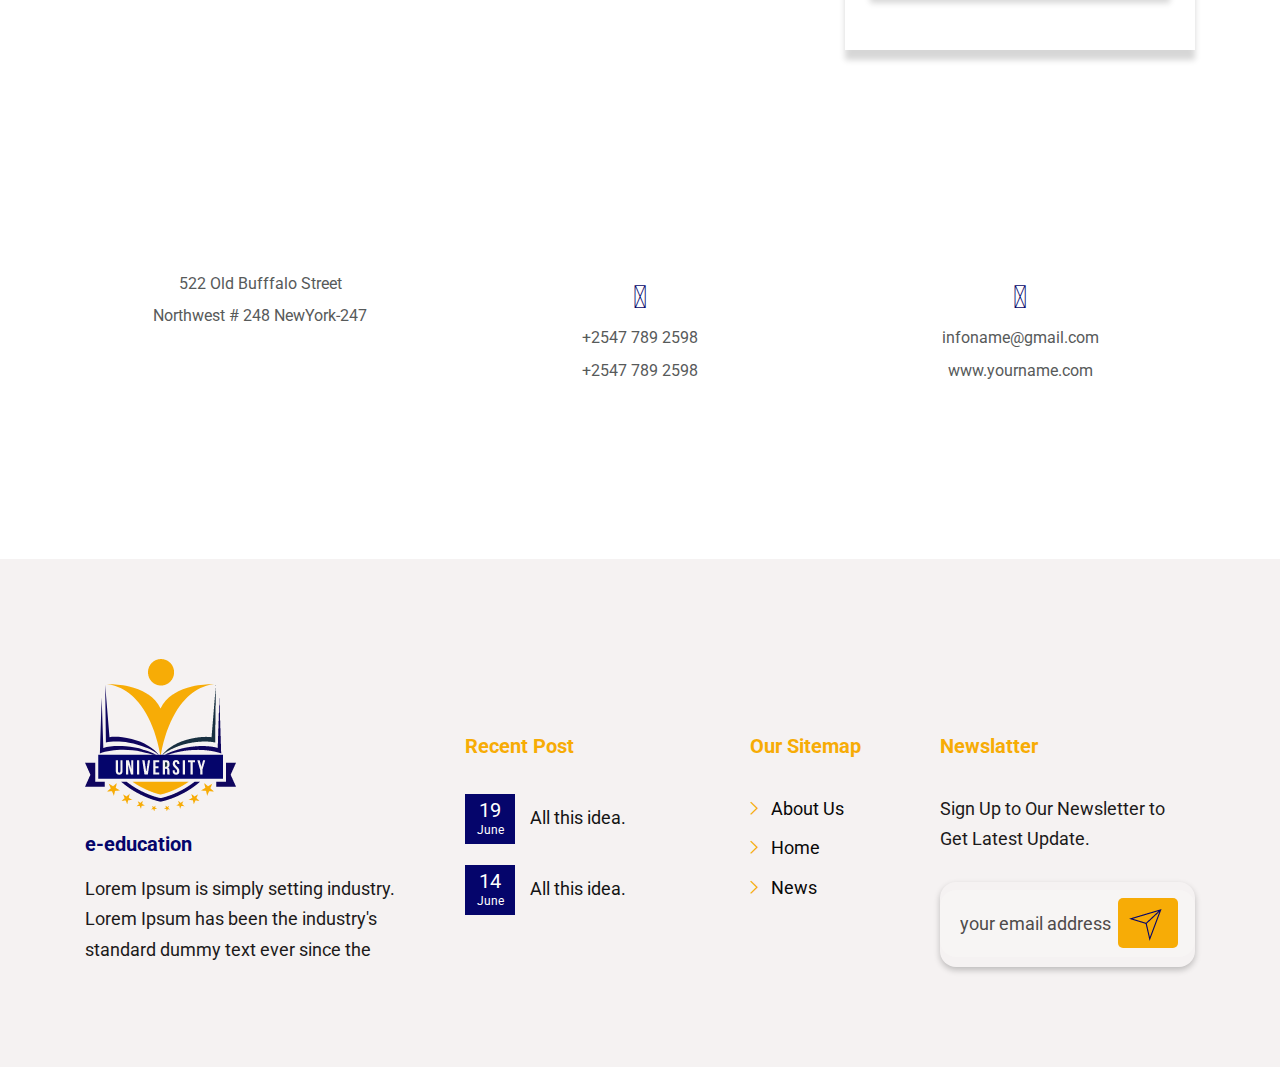
==== commit 73f54b6a: "Add files via upload" ====
--- a/1st assignment/webtem.html
+++ b/1st assignment/webtem.html
@@ -223,12 +223,27 @@
                                                         <ul class='page'>
                                                             <li></li>
                                                             <li>
-                                                                <img
-                                                                    src="https://lh3.googleusercontent.com/[base64]w411-h512-no?authuser=0"
-                                                                    alt=""
-                                                                    width="100%"
-                                                                    height="100%">
+                                                                <p class="test-caption">Please select a volume to take the test. Hope you will
+                                                                    gain some useful knowledge !</p>
+                                                                <p class="test-annotation" style="opacity: 0;">You are selecting:
+                                                                    <span class="item-selected">
+                                                                        <strong>January</strong>
+                                                                        <strong>February</strong>
+                                                                        <strong>March</strong>
+                                                                        <strong>April</strong>
+                                                                        <strong>May</strong>
+                                                                        <strong>June</strong>
+                                                                        <strong>July</strong>
+                                                                        <strong>Auguest</strong>
+                                                                        <strong>September</strong>
+                                                                        <strong>October</strong>
+                                                                        <strong>November</strong>
+                                                                        <strong>December</strong>
+                                                                    </span>
+                                                                </p>
+
                                                             </li>
+                                                            <li></li>
                                                             <li></li>
                                                             <li></li>
                                                             <li></li>
@@ -392,11 +407,27 @@
                                                         <ul class='page'>
                                                             <li></li>
                                                             <li>
-                                                                <img
-                                                                    src="https://lh3.googleusercontent.com/[base64]w411-h512-no?authuser=0"
-                                                                    alt=""
-                                                                    width="100%"
-                                                                    height="100%">
+                                                                
+                                                                    <p class="test-caption">Please select a volume to take the test. Hope you will
+                                                                        gain some useful knowledge !</p>
+                                                                    <p class="test-annotation" style="opacity: 0;">You are selecting:
+                                                                        <span class="item-selected">
+                                                                            <strong>January</strong>
+                                                                            <strong>February</strong>
+                                                                            <strong>March</strong>
+                                                                            <strong>April</strong>
+                                                                            <strong>May</strong>
+                                                                            <strong>June</strong>
+                                                                            <strong>July</strong>
+                                                                            <strong>Auguest</strong>
+                                                                            <strong>September</strong>
+                                                                            <strong>October</strong>
+                                                                            <strong>November</strong>
+                                                                            <strong>December</strong>
+                                                                        </span>
+                                                                    </p>
+    
+                                                            
                                                             </li>
                                                             <li></li>
                                                             <li></li>
@@ -570,11 +601,24 @@
                                                         <ul class='page'>
                                                             <li></li>
                                                             <li>
-                                                                <img
-                                                                    src="https://lh3.googleusercontent.com/[base64]w411-h512-no?authuser=0"
-                                                                    alt=""
-                                                                    width="100%"
-                                                                    height="100%">
+                                                                <p class="test-caption">Please select a volume to take the test. Hope you will
+                                                                    gain some useful knowledge !</p>
+                                                                <p class="test-annotation" style="opacity: 0;">You are selecting:
+                                                                    <span class="item-selected">
+                                                                        <strong>January</strong>
+                                                                        <strong>February</strong>
+                                                                        <strong>March</strong>
+                                                                        <strong>April</strong>
+                                                                        <strong>May</strong>
+                                                                        <strong>June</strong>
+                                                                        <strong>July</strong>
+                                                                        <strong>Auguest</strong>
+                                                                        <strong>September</strong>
+                                                                        <strong>October</strong>
+                                                                        <strong>November</strong>
+                                                                        <strong>December</strong>
+                                                                    </span>
+                                                                </p>
                                                             </li>
                                                             <li></li>
                                                             <li></li>
@@ -739,11 +783,24 @@
                                                         <ul class='page'>
                                                             <li></li>
                                                             <li>
-                                                                <img
-                                                                    src="https://lh3.googleusercontent.com/[base64]w411-h512-no?authuser=0"
-                                                                    alt=""
-                                                                    width="100%"
-                                                                    height="100%">
+                                                                <p class="test-caption">Please select a volume to take the test. Hope you will
+                                                                    gain some useful knowledge !</p>
+                                                                <p class="test-annotation" style="opacity: 0;">You are selecting:
+                                                                    <span class="item-selected">
+                                                                        <strong>January</strong>
+                                                                        <strong>February</strong>
+                                                                        <strong>March</strong>
+                                                                        <strong>April</strong>
+                                                                        <strong>May</strong>
+                                                                        <strong>June</strong>
+                                                                        <strong>July</strong>
+                                                                        <strong>Auguest</strong>
+                                                                        <strong>September</strong>
+                                                                        <strong>October</strong>
+                                                                        <strong>November</strong>
+                                                                        <strong>December</strong>
+                                                                    </span>
+                                                                </p>
                                                             </li>
                                                             <li></li>
                                                             <li></li>
@@ -917,11 +974,24 @@
                                                         <ul class='page'>
                                                             <li></li>
                                                             <li>
-                                                                <img
-                                                                    src="https://lh3.googleusercontent.com/[base64]w411-h512-no?authuser=0"
-                                                                    alt=""
-                                                                    width="100%"
-                                                                    height="100%">
+                                                                <p class="test-caption">Please select a volume to take the test. Hope you will
+                                                                    gain some useful knowledge !</p>
+                                                                <p class="test-annotation" style="opacity: 0;">You are selecting:
+                                                                    <span class="item-selected">
+                                                                        <strong>January</strong>
+                                                                        <strong>February</strong>
+                                                                        <strong>March</strong>
+                                                                        <strong>April</strong>
+                                                                        <strong>May</strong>
+                                                                        <strong>June</strong>
+                                                                        <strong>July</strong>
+                                                                        <strong>Auguest</strong>
+                                                                        <strong>September</strong>
+                                                                        <strong>October</strong>
+                                                                        <strong>November</strong>
+                                                                        <strong>December</strong>
+                                                                    </span>
+                                                                </p>
                                                             </li>
                                                             <li></li>
                                                             <li></li>
@@ -1086,11 +1156,24 @@
                                                         <ul class='page'>
                                                             <li></li>
                                                             <li>
-                                                                <img
-                                                                    src="https://lh3.googleusercontent.com/[base64]w411-h512-no?authuser=0"
-                                                                    alt=""
-                                                                    width="100%"
-                                                                    height="100%">
+                                                                <p class="test-caption">Please select a volume to take the test. Hope you will
+                                                                    gain some useful knowledge !</p>
+                                                                <p class="test-annotation" style="opacity: 0;">You are selecting:
+                                                                    <span class="item-selected">
+                                                                        <strong>January</strong>
+                                                                        <strong>February</strong>
+                                                                        <strong>March</strong>
+                                                                        <strong>April</strong>
+                                                                        <strong>May</strong>
+                                                                        <strong>June</strong>
+                                                                        <strong>July</strong>
+                                                                        <strong>Auguest</strong>
+                                                                        <strong>September</strong>
+                                                                        <strong>October</strong>
+                                                                        <strong>November</strong>
+                                                                        <strong>December</strong>
+                                                                    </span>
+                                                                </p>
                                                             </li>
                                                             <li></li>
                                                             <li></li>
